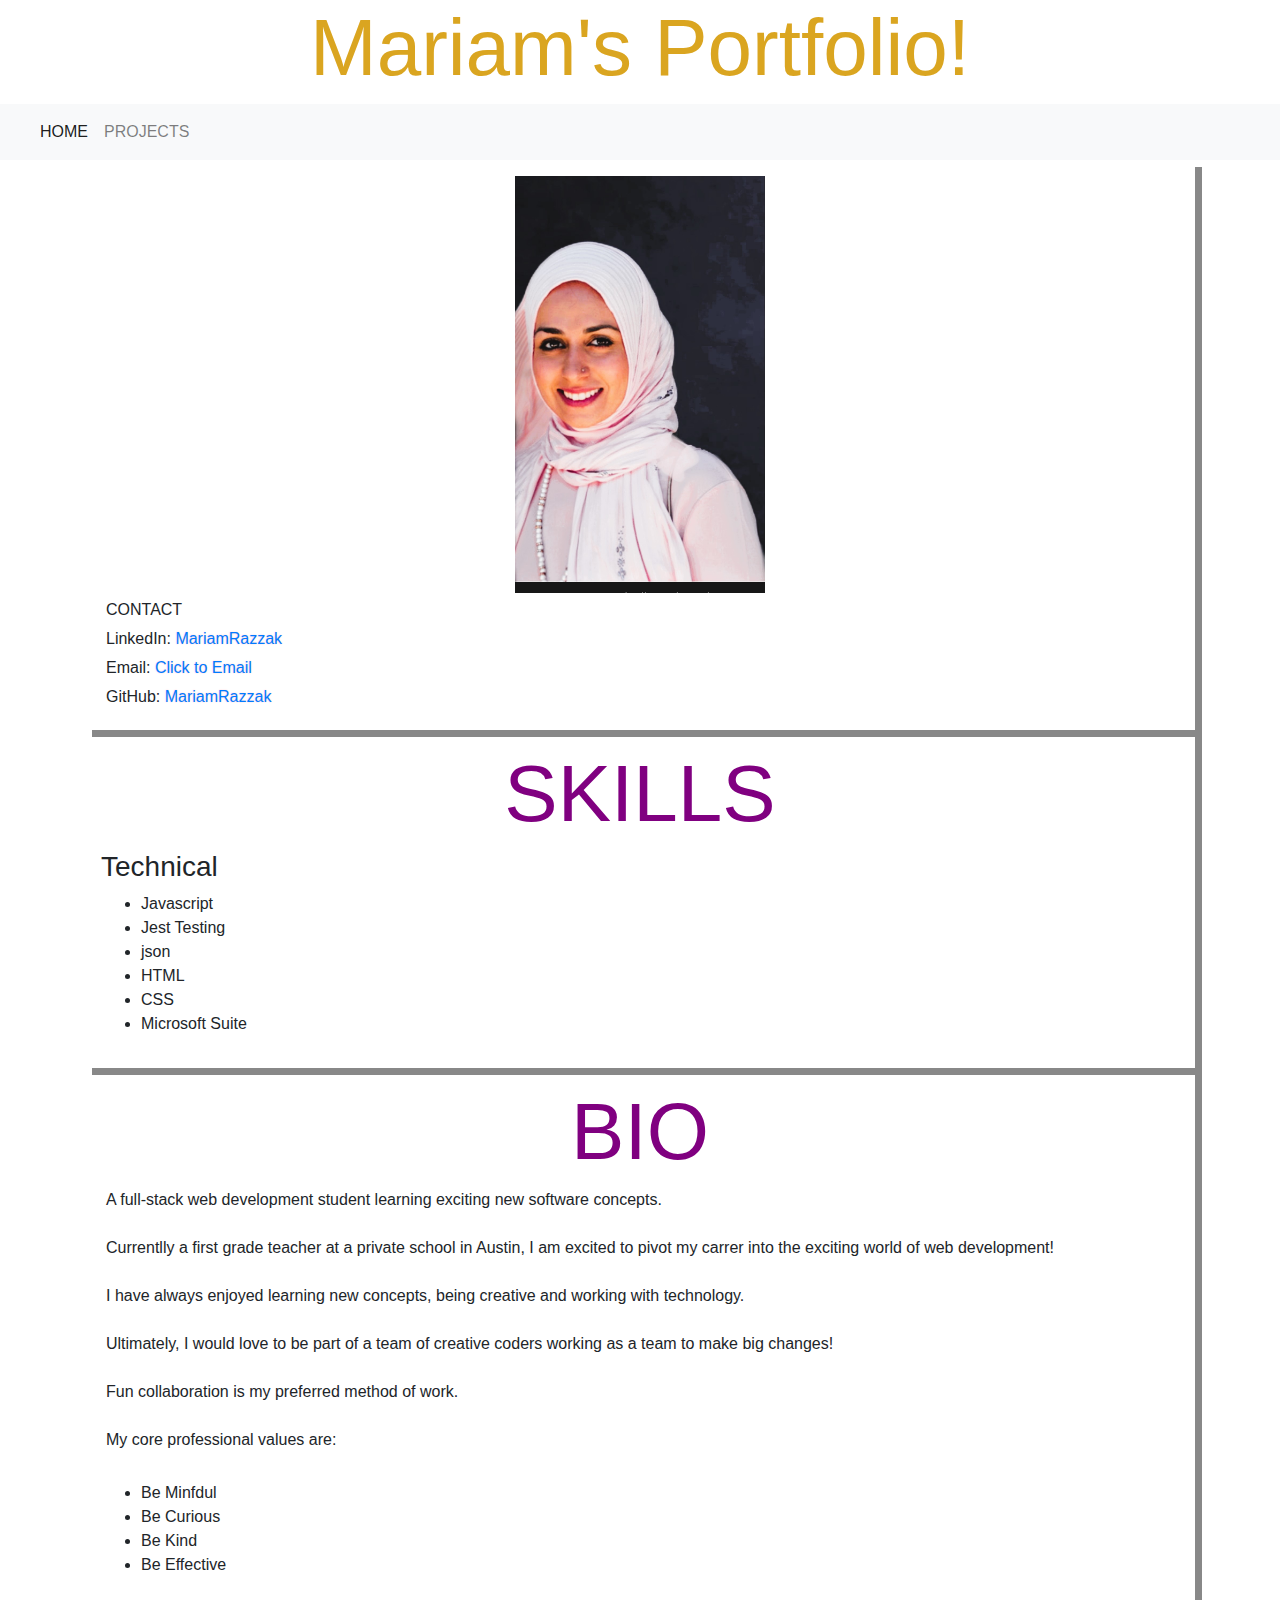
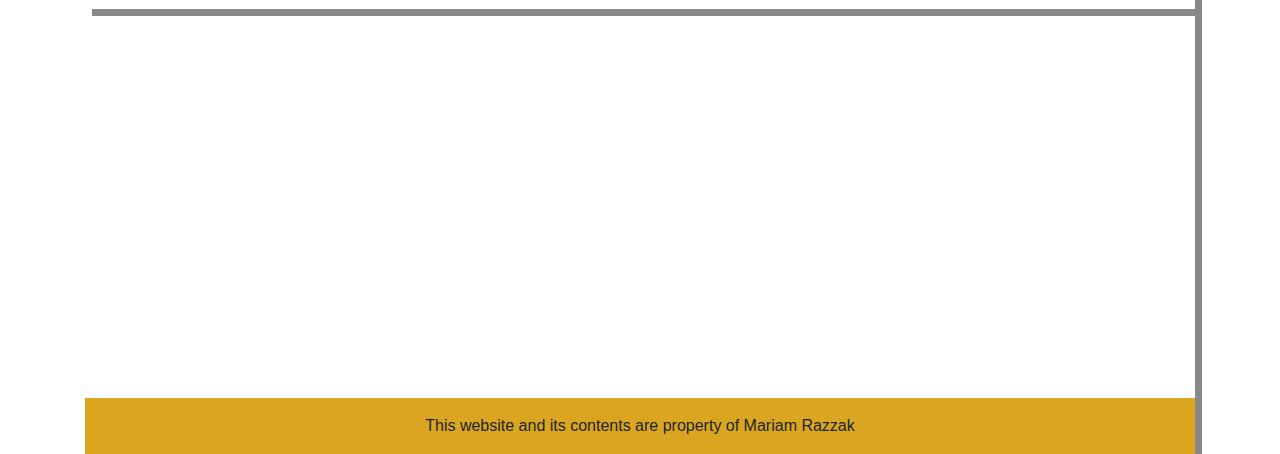
==== index.html @ f8a8873b "Update index.html" ====
<!doctype html>
<html lang="en">
  <head>
    <!-- Required meta tags -->
    <meta charset="utf-8">
    <meta name="viewport" content="width=device-width, initial-scale=1, shrink-to-fit=no">

    <!-- Bootstrap CSS -->
    <link rel="stylesheet" href="https://maxcdn.bootstrapcdn.com/bootstrap/4.0.0/css/bootstrap.min.css" integrity="sha384-Gn5384xqQ1aoWXA+058RXPxPg6fy4IWvTNh0E263XmFcJlSAwiGgFAW/dAiS6JXm" crossorigin="anonymous">
    <!-- My CSS -->
    <link rel="stylesheet" href="styles.css">

    <h1> Mariam's Portfolio!</h1>
  </head>
  <body>
    <nav class="navbar navbar-expand-lg navbar-light bg-light">
        <a class="navbar-brand" href="#">
        </a>
        <button class="navbar-toggler" type="button" data-toggle="collapse" data-target="#navbarNavAltMarkup" aria-controls="navbarNavAltMarkup" aria-expanded="false" aria-label="Toggle navigation">
          <span class="navbar-toggler-icon"></span>
        </button>
        <div class="collapse navbar-collapse" id="navbarNavAltMarkup">
          <div class="navbar-nav">
            <a class="nav-item nav-link active" href="index.html">HOME <span class="sr-only">(current)</span></a>
            <a class="nav-item nav-link" href="projects.html">PROJECTS</a>
          </div>
        </div>
      </nav> <div class = "container">
        <div id = "myPhoto" class = "bioBox">
            <img src="Resources/biopic.jpg" width="250" position="right" />
          <p>CONTACT</p>
          <p>LinkedIn:  <a class = "myLinks" href="https://www.linkedin.com/in/mariam-razzak-369608242/">MariamRazzak</a></p>
          <p>Email:  <a class = "myLinks" href="mailto:mariam.razzak@gmail.com">Click to Email</a></p>
          <p>GitHub:  <a class = "myLinks" href="https://github.com/Mariamrazzak">MariamRazzak</a></p>
        </div>
        <div id = "bioSkills" class = "bioBox">
          <h2>SKILLS</h2>
          <h3>Technical</h3>
              <ul>
                <li>Javascript</li>
                <li>Jest Testing</li>
                <li>json</li>
                <li>HTML</li>
                <li>CSS</li>
                <li>Microsoft Suite</li>
              </ul>
          
            
        </div>
        <div id = "bioAbout" class = "bioBox">
            <h2>BIO</h2>
            <p>A full-stack web development student learning exciting new software concepts.
              <br><br>Currentlly a first grade teacher at a private school in Austin, I am excited to pivot my carrer into the exciting world of web development!
              <br><br>I have always enjoyed learning new concepts, being creative and working with technology.
              <br><br>Ultimately, I would love to be part of a team of creative coders working as a team to make big changes!
              <br><br>Fun collaboration is my preferred method of work.
              <br><br>
              My core professional values are:
            </p>
            <ul>
              <br>
              <li>Be Minfdul</li>
              <li>Be Curious</li>
              <li>Be Kind</li>
              <li>Be Effective</li>
            </ul>
          </div>
          <div id = "bioVideo" class = "bioBox">
            <iframe id="videoPlayer" width="350" height="350" src="https://photos.app.goo.gl/2UtGDX4nWmwuhqJq5" Video player frameborder="0" allow="accelerometer; autoplay; clipboard-write; encrypted-media; gyroscope; picture-in-picture" allowfullscreen></iframe> 
          </div>
      <div id = "myFooter" class = "bioBox">
        This website and its contents are property of Mariam Razzak
      </div>     
    </div>
    
    </div>
         <!-- jQuery library -->
        <script src="https://ajax.googleapis.com/ajax/libs/jquery/3.6.0/jquery.min.js"></script>
        <!-- Optional JavaScript -->
          <script src="https://maxcdn.bootstrapcdn.com/bootstrap/4.0.0/js/bootstrap.min.js" integrity="sha384-JZR6Spejh4U02d8jOt6vLEHfe/JQGiRRSQQxSfFWpi1MquVdAyjUar5+76PVCmYl" crossorigin="anonymous"></script>
      </body>
   </html>
---- styles.css ----
.container-fluid {
    display: grid;
    grid-template-columns: repeat(2, minmax(150px, 1fr));
    grid-template-rows: 2fr 2fr 2fr 100px;
    grid-gap: 1em;
    padding: 1em;
    font-style: italic;
}

.bioBox {
    border: 1px palevioletred;
    padding: 1em;
    box-shadow: 7px 7px #888888;
    font-style: "Cursive";
}

#myPhoto {
    grid-column: 1 / 2;
    grid-row: 1 / 2;
    text-align: center;
}

#bioAbout {
    text-align: center;
    grid-column: 2 / 3;
    grid-row: 1 / 3;
}

#bioSkills { 
    grid-column: 1 / 2;
    grid-row: 2 / 4;
}

#bioVideo {
    grid-column: 1/ 2;
    grid-row: 1 / 2;
}




#myFooter {
    grid-column: 1 / 3;
    grid-row: 4 / 5;
    background-color: goldenrod;
    text-align: center;
    padding: 1em;
}

h1 {
    text-align: center;
    font-size: 5em;
    color: goldenrod;
}

h2 {
    text-align: center;
    font-size: 5em;
    color: purple;
}

li {
    text-align:left;
}

p {
    text-align: left;
    margin: 5px;
}

#headshot {
    height:auto;
    max-width: 200%;
}

.projectsContainer {
    display: grid;
    grid-template-columns: 1fr 1fr 1fr;
    grid-gap: 1em;
    padding: 1em;
}

#projectsFooter {
    grid-row: 2 / 3;
    grid-column: 1 /4;
    background-color: magenta;
    text-align: center;
    padding: 1em;
}

.bioBoxProject {
    border: 1px purple;
    padding: 1em;
    box-shadow: 3px 3px gold;
    display: grid;
    grid-template-rows: auto auto 150px;
}

.imgContainer {
    text-align: center;
}

.projectsImg {
    max-width: 100%;
    max-height: 100%;
}

.myLinks {
    text-shadow: 0 0 0.10em pink;
}

a:hover {
    background-color: goldenrod;
}
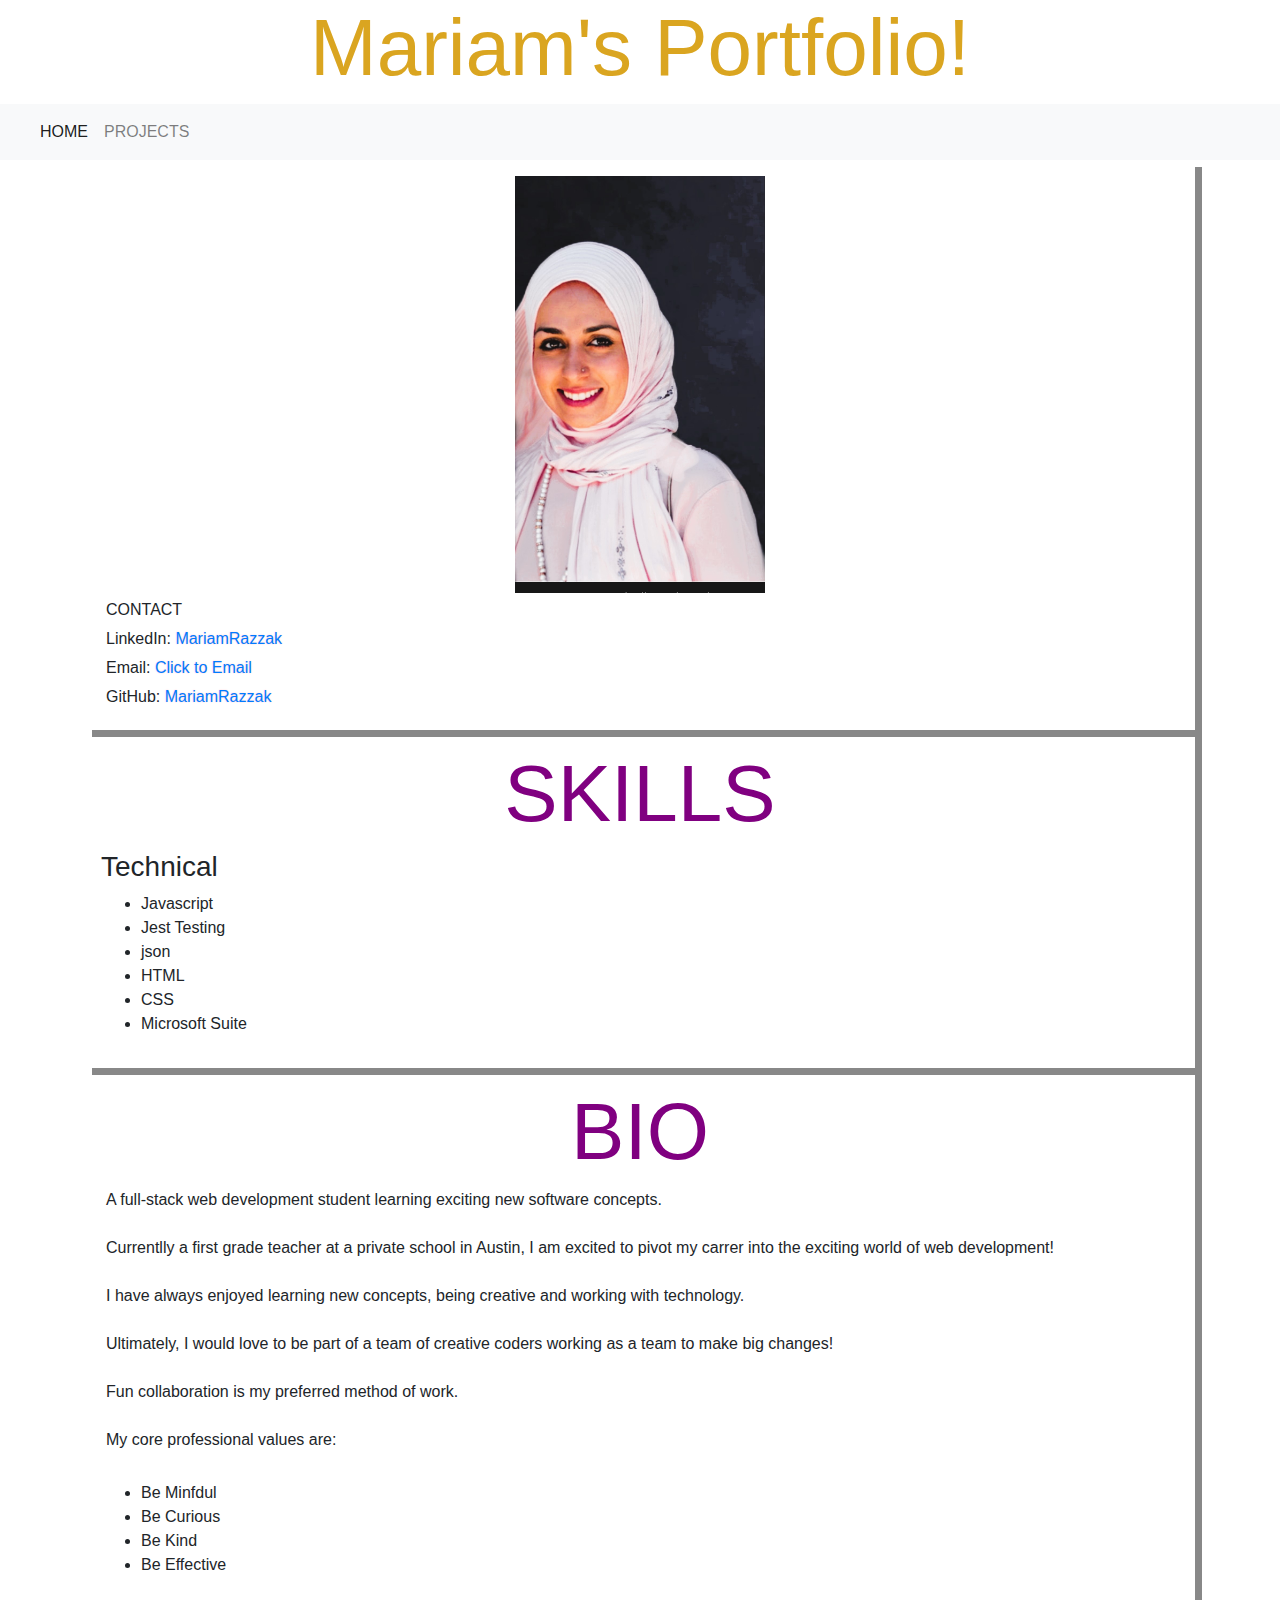
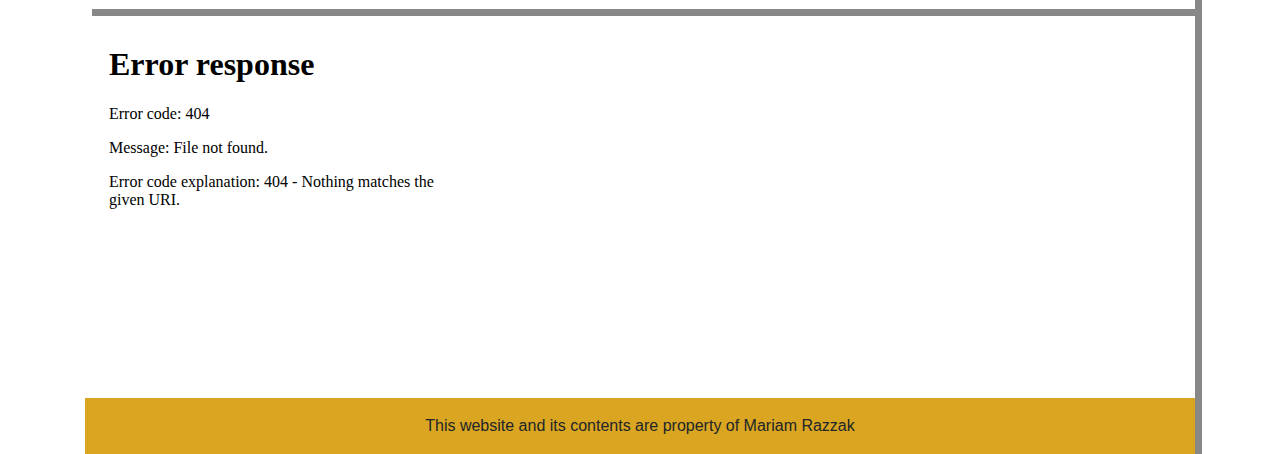
==== commit 195f35b3: "Update index.html" ====
--- a/index.html
+++ b/index.html
@@ -66,7 +66,7 @@
             </ul>
           </div>
           <div id = "bioVideo" class = "bioBox">
-            <iframe id="videoPlayer" width="350" height="350" src="https://photos.app.goo.gl/2UtGDX4nWmwuhqJq5" Video player frameborder="0" allow="accelerometer; autoplay; clipboard-write; encrypted-media; gyroscope; picture-in-picture" allowfullscreen></iframe> 
+            <iframe id="videoPlayer" width="350" height="350" src="Resources/GithubPortfolio.mp4" Video player frameborder="0" allow="accelerometer; autoplay; clipboard-write; encrypted-media; gyroscope; picture-in-picture" allowfullscreen></iframe> 
           </div>
       <div id = "myFooter" class = "bioBox">
         This website and its contents are property of Mariam Razzak
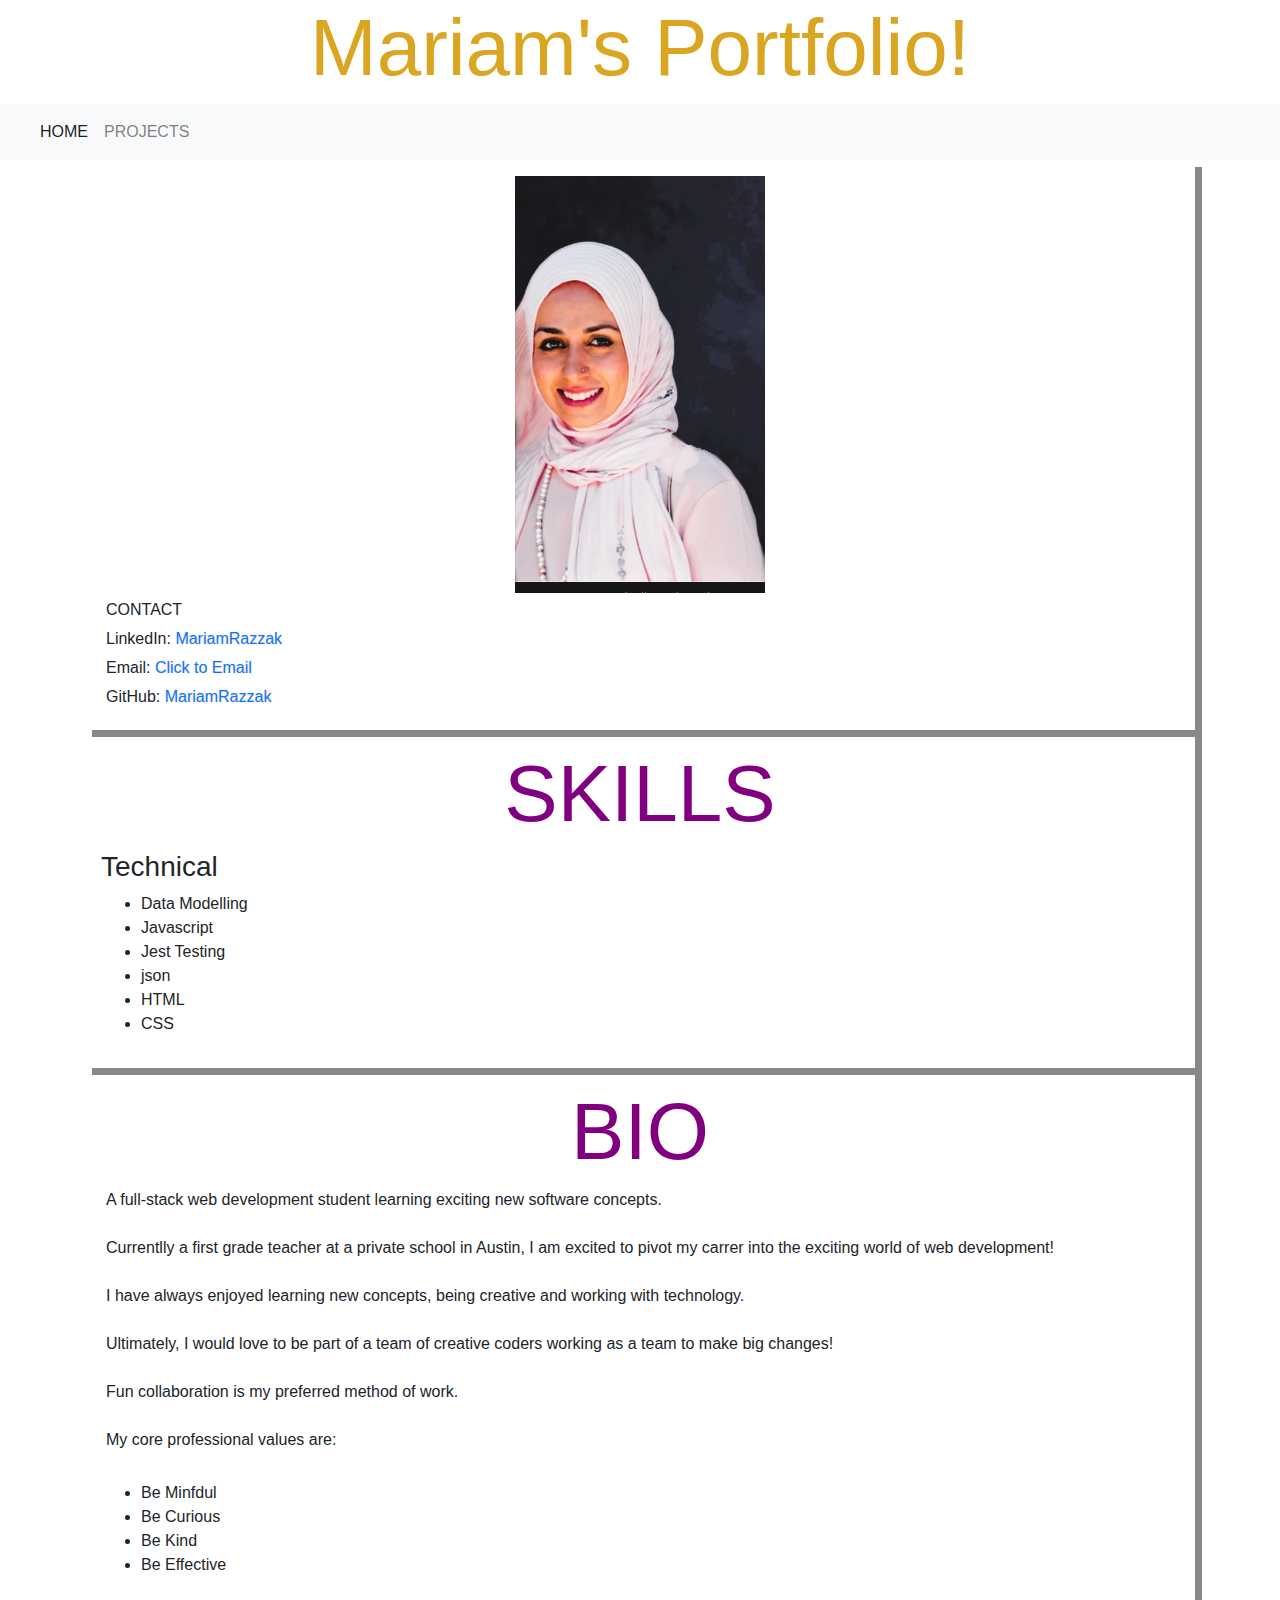
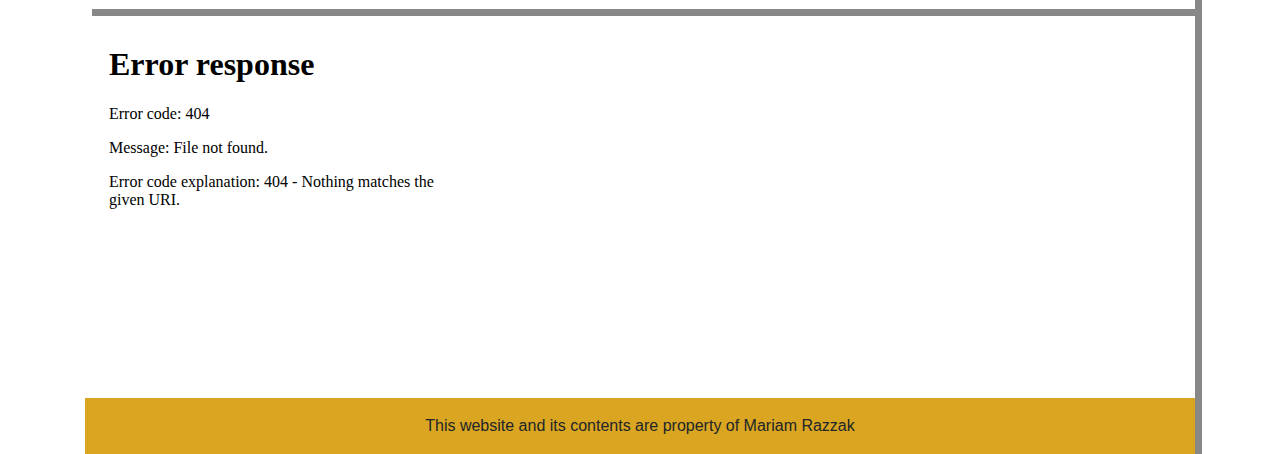
==== commit 0e440806: "Add files via upload" ====
--- a/index.html
+++ b/index.html
@@ -37,12 +37,12 @@
           <h2>SKILLS</h2>
           <h3>Technical</h3>
               <ul>
+                <li>Data Modelling</li>
                 <li>Javascript</li>
                 <li>Jest Testing</li>
                 <li>json</li>
                 <li>HTML</li>
                 <li>CSS</li>
-                <li>Microsoft Suite</li>
               </ul>
           
             
@@ -66,7 +66,7 @@
             </ul>
           </div>
           <div id = "bioVideo" class = "bioBox">
-            <iframe id="videoPlayer" width="350" height="350" src="Resources/GithubPortfolio.mp4" Video player frameborder="0" allow="accelerometer; autoplay; clipboard-write; encrypted-media; gyroscope; picture-in-picture" allowfullscreen></iframe> 
+            <iframe id="videoPlayer" width="350" height="350" src="Resources/GithubPortfolio.mp4"YouTube video player" frameborder="0" allow="accelerometer; autoplay; clipboard-write; encrypted-media; gyroscope; picture-in-picture" allowfullscreen></iframe> 
           </div>
       <div id = "myFooter" class = "bioBox">
         This website and its contents are property of Mariam Razzak
@@ -74,7 +74,7 @@
     </div>
     
     </div>
-         <!-- jQuery library -->
+        <!-- jQuery library -->
         <script src="https://ajax.googleapis.com/ajax/libs/jquery/3.6.0/jquery.min.js"></script>
         <!-- Optional JavaScript -->
           <script src="https://maxcdn.bootstrapcdn.com/bootstrap/4.0.0/js/bootstrap.min.js" integrity="sha384-JZR6Spejh4U02d8jOt6vLEHfe/JQGiRRSQQxSfFWpi1MquVdAyjUar5+76PVCmYl" crossorigin="anonymous"></script>
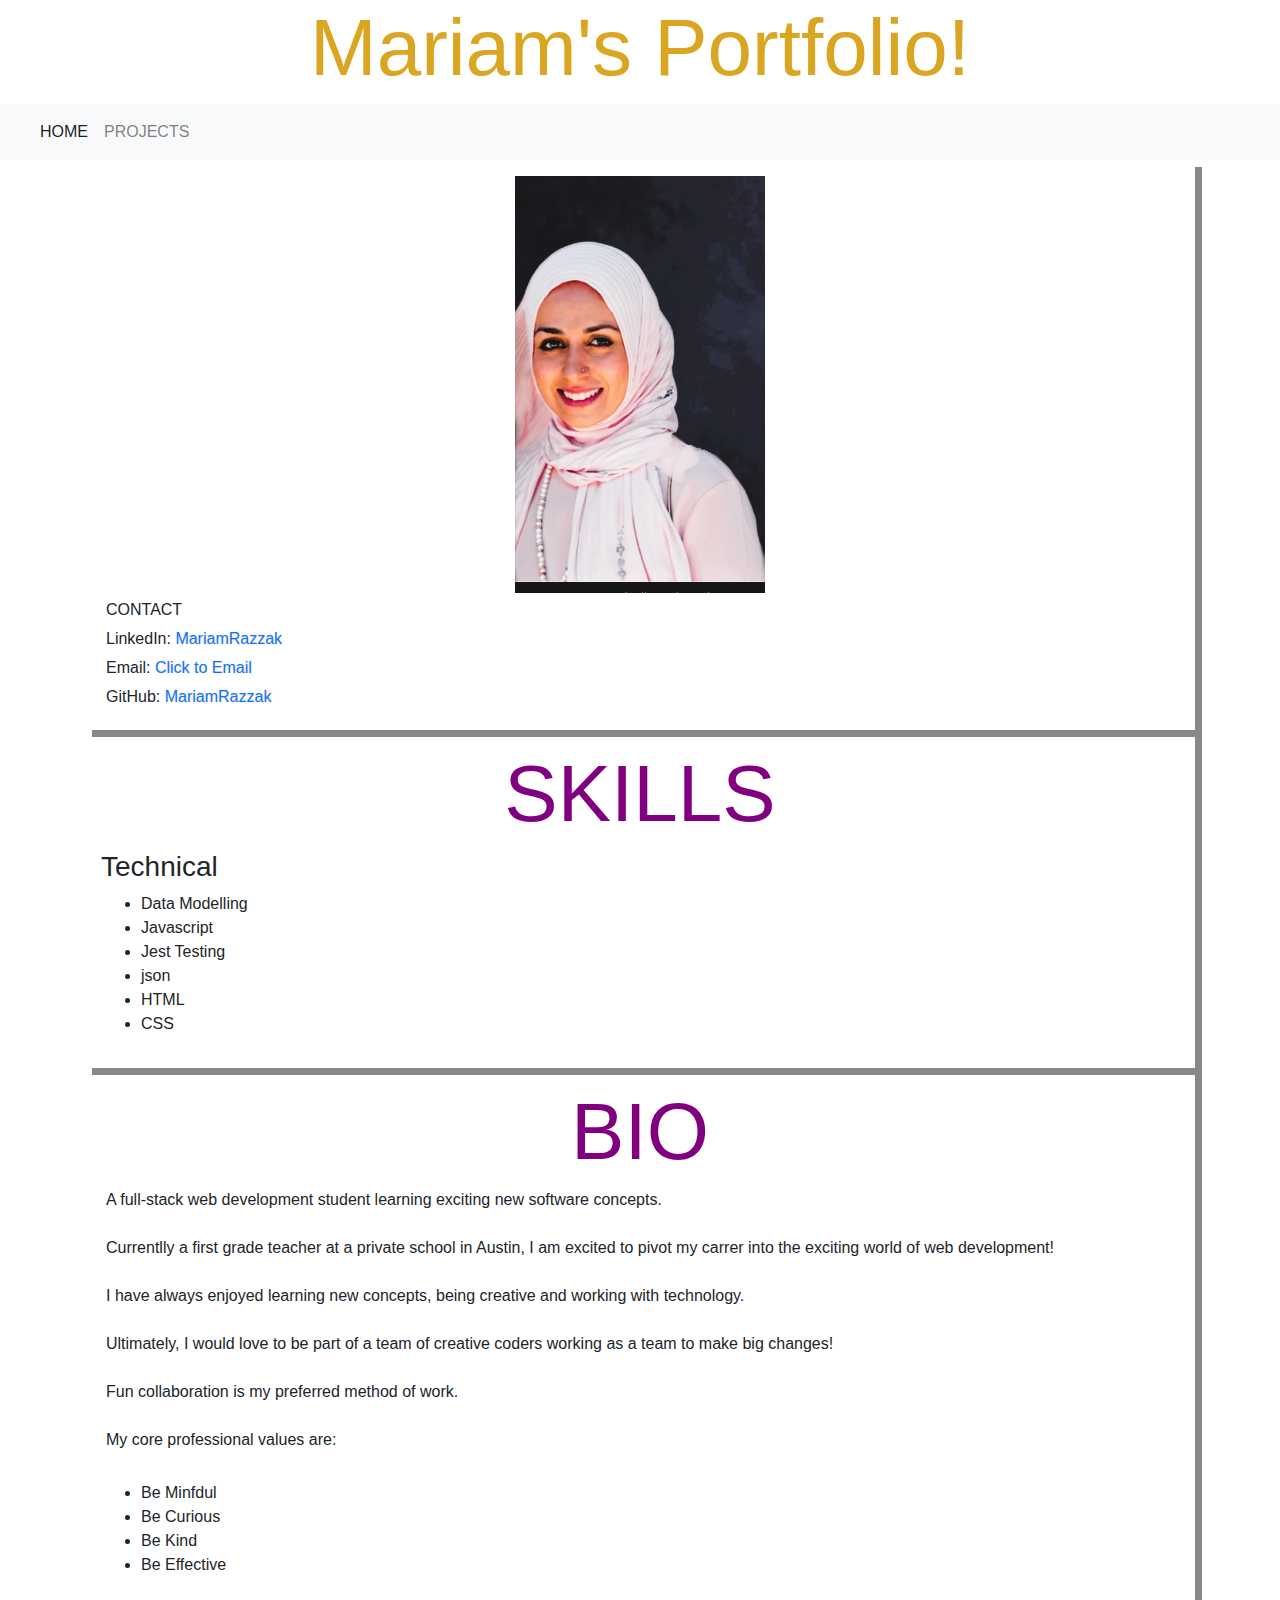
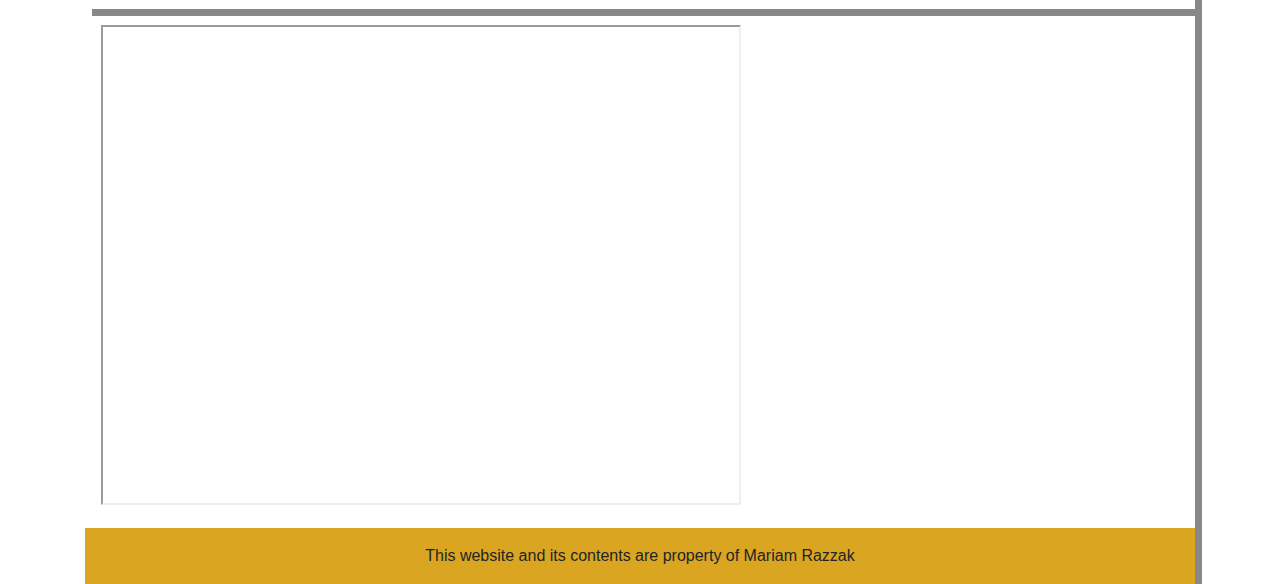
==== commit f7978d5e: "Add files via upload" ====
--- a/index.html
+++ b/index.html
@@ -66,7 +66,7 @@
             </ul>
           </div>
           <div id = "bioVideo" class = "bioBox">
-            <iframe id="videoPlayer" width="350" height="350" src="Resources/GithubPortfolio.mp4"YouTube video player" frameborder="0" allow="accelerometer; autoplay; clipboard-write; encrypted-media; gyroscope; picture-in-picture" allowfullscreen></iframe> 
+            <iframe src="https://drive.google.com/file/d/1mAc5zhx3NI2ijnRE8zxKmHd0q808Pe-F/preview" width="640" height="480" allow="autoplay"></iframe>
           </div>
       <div id = "myFooter" class = "bioBox">
         This website and its contents are property of Mariam Razzak
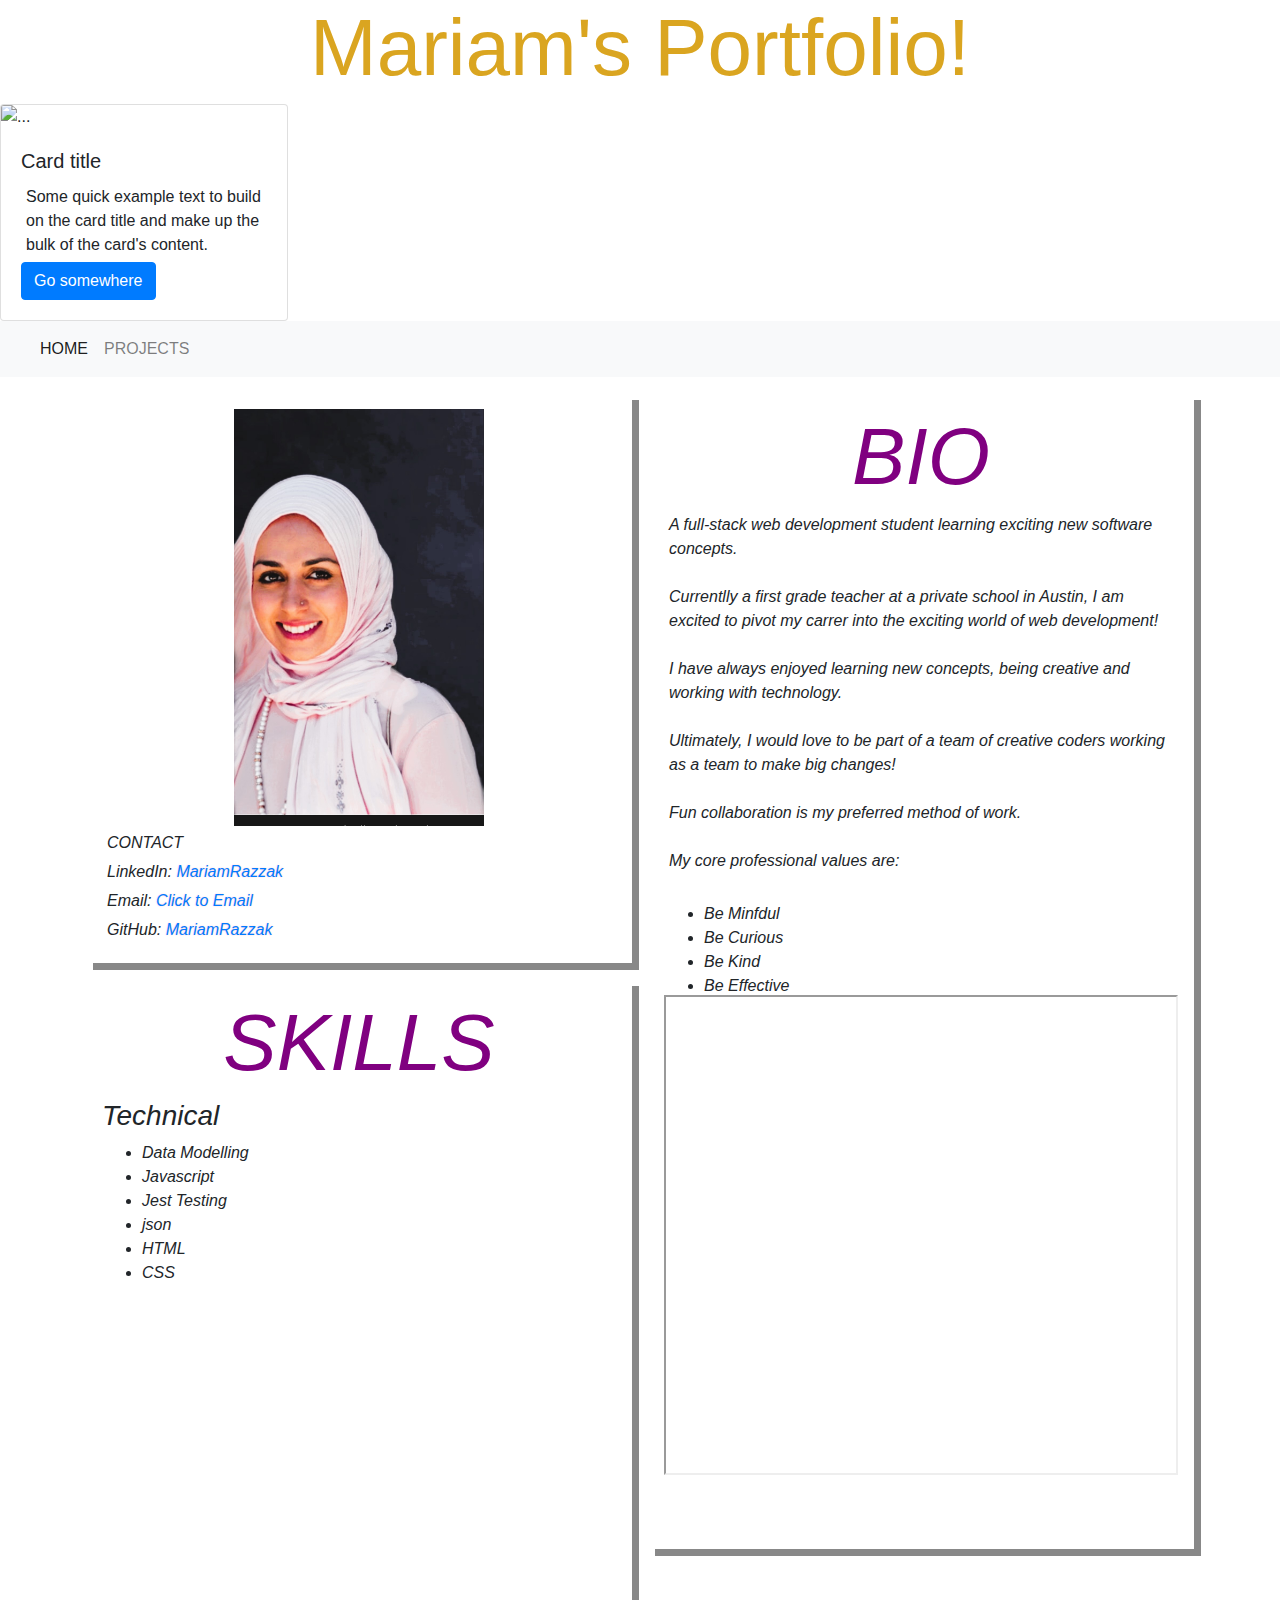
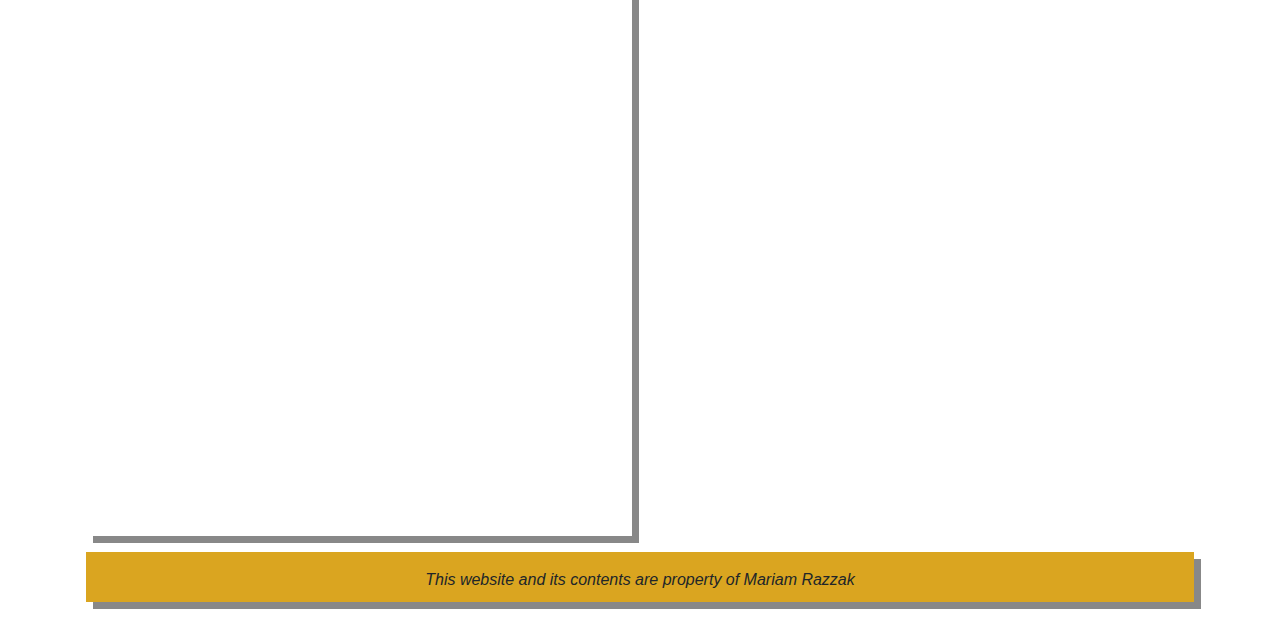
==== commit 9ad433f3: "Update index.html" ====
--- a/index.html
+++ b/index.html
@@ -13,6 +13,14 @@
     <h1> Mariam's Portfolio!</h1>
   </head>
   <body>
+    <div class="card" style="width: 18rem;">
+  <img src="..." class="card-img-top" alt="...">
+  <div class="card-body">
+    <h5 class="card-title">Card title</h5>
+    <p class="card-text">Some quick example text to build on the card title and make up the bulk of the card's content.</p>
+    <a href="#" class="btn btn-primary">Go somewhere</a>
+  </div>
+</div>
     <nav class="navbar navbar-expand-lg navbar-light bg-light">
         <a class="navbar-brand" href="#">
         </a>
@@ -66,7 +74,7 @@
             </ul>
           </div>
           <div id = "bioVideo" class = "bioBox">
-            <iframe src="https://drive.google.com/file/d/1mAc5zhx3NI2ijnRE8zxKmHd0q808Pe-F/preview" width="640" height="480" allow="autoplay"></iframe>
+            <iframe src="https://drive.google.com/file/d/1A5Pfn7_tIHskMfTIKy3NxhdW0MR4oBfT/preview" width="640" height="480" allow="autoplay"></iframe>
           </div>
       <div id = "myFooter" class = "bioBox">
         This website and its contents are property of Mariam Razzak
--- a/styles.css
+++ b/styles.css
@@ -1,7 +1,7 @@
-.container-fluid {
+.container {
     display: grid;
-    grid-template-columns: repeat(2, minmax(150px, 1fr));
-    grid-template-rows: 2fr 2fr 2fr 100px;
+    grid-template-columns: repeat(2, minmax(50px, 1fr));
+    grid-template-rows: 1fr 1fr 1fr 50px;
     grid-gap: 1em;
     padding: 1em;
     font-style: italic;
@@ -32,11 +32,12 @@
 }
 
 #bioVideo {
-    grid-column: 1/ 2;
-    grid-row: 1 / 2;
+    grid-column: 2/ 2;
+    grid-row: 2 / 2;
 }
 
-
+iframe {
+    width: 100%;}
 
 
 #myFooter {
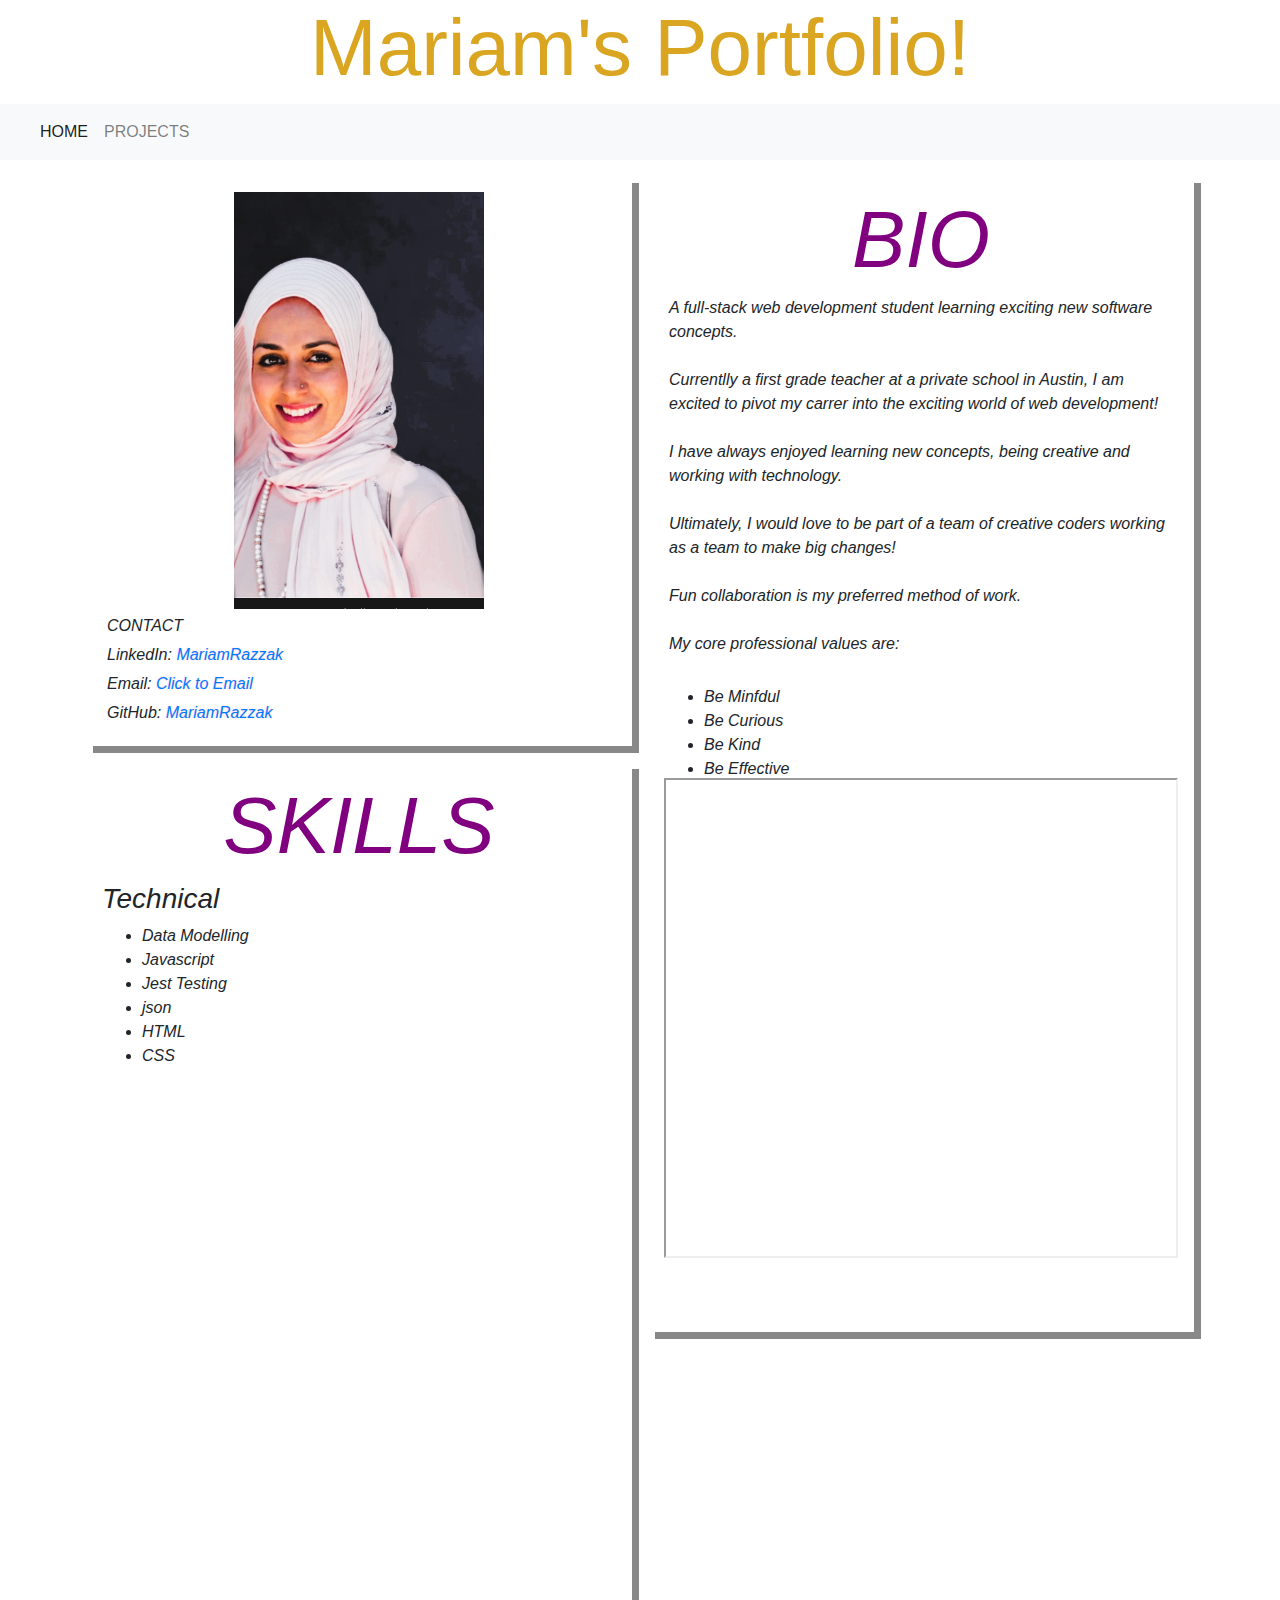
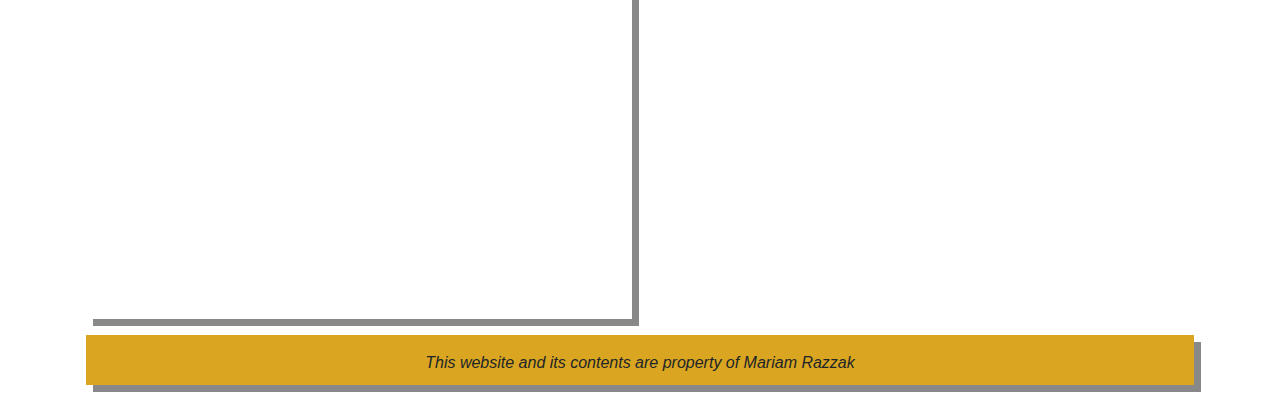
==== commit 7a1769b1: "Update index.html" ====
--- a/index.html
+++ b/index.html
@@ -13,13 +13,7 @@
     <h1> Mariam's Portfolio!</h1>
   </head>
   <body>
-    <div class="card" style="width: 18rem;">
-  <img src="..." class="card-img-top" alt="...">
-  <div class="card-body">
-    <h5 class="card-title">Card title</h5>
-    <p class="card-text">Some quick example text to build on the card title and make up the bulk of the card's content.</p>
-    <a href="#" class="btn btn-primary">Go somewhere</a>
-  </div>
+    
 </div>
     <nav class="navbar navbar-expand-lg navbar-light bg-light">
         <a class="navbar-brand" href="#">
